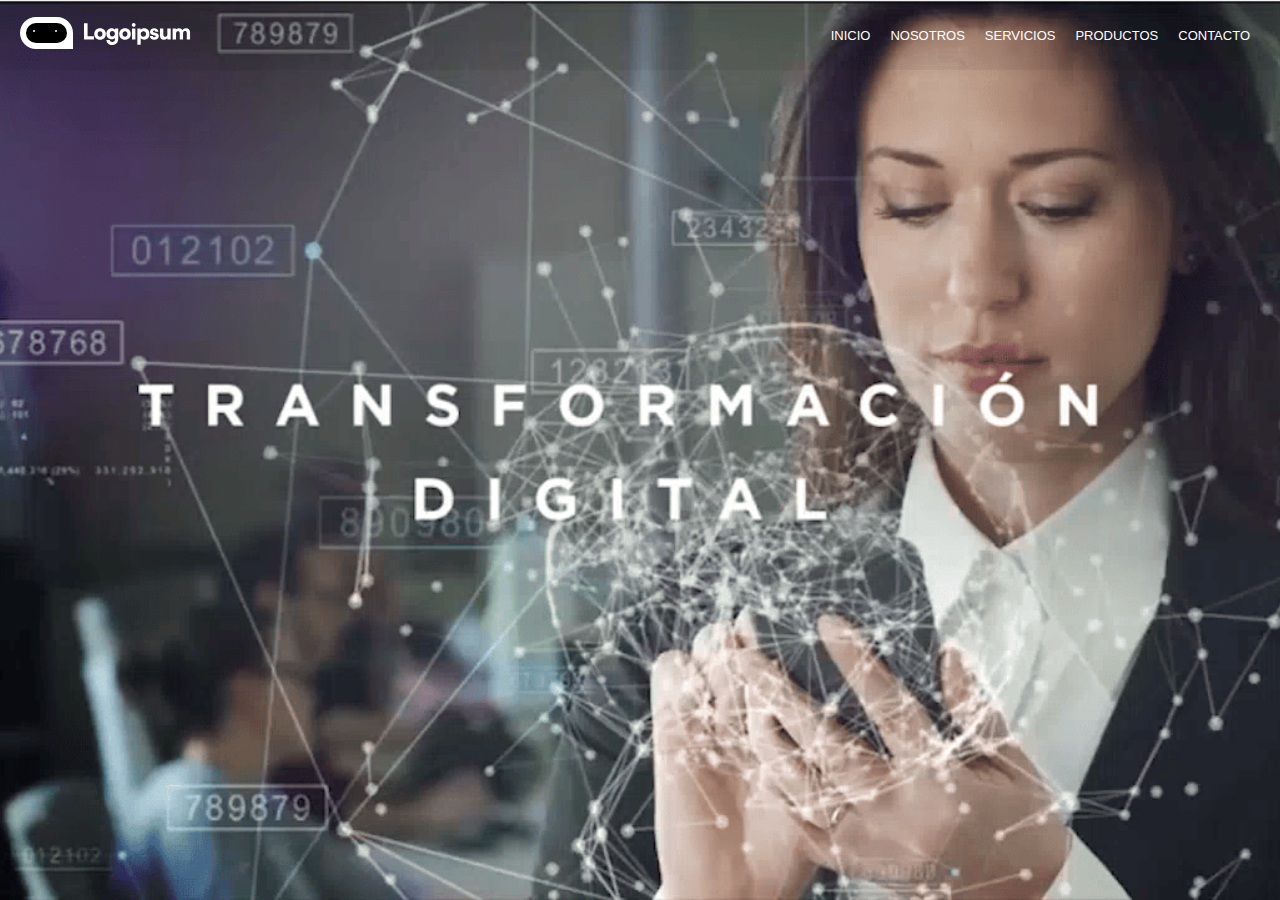
==== index2.html @ ca3cd796 "primer commit" ====
<!DOCTYPE html>
<html lang="en">
    <head>
        <meta charset="UTF-8">
        <meta http-equiv="X-UA-Compatible" content="IE=edge">
        <meta name="viewport" content="width=device-width, initial-scale=1.0">
        <link rel="stylesheet" href="./css/estilos.css">
        <title>Document</title>
    </head>
    <body>
        
        <header class="header" id="header">
            <div class="header__logo">
                <a href="./index.html"><img class="logo" src="./images/logoTestInfo.svg" alt="Infored Argentina">
                </a>
            </div>

            <input type="checkbox" id="check">
                <label for="check" class="checkbtn">
                    <img class="menu_hambur" src="./images/icons8-menú-redondeado-100.png" alt="menu">
                </label>
            
            <nav class="header__menu">
                             
                <ul class="menu__ul">
                    <li class="menu__titulo active"><a class="menu_color" href="./index.html">INICIO</a>
                    </li>
                    <li class="menu__titulo"><a class="menu_color"  href="./pages/nosotros.html">NOSOTROS</a>
                    </li>
                    <li class="menu__titulo"><a class="menu_color" href="./pages/servicios.html">SERVICIOS</a>
                    <li class="menu__titulo"><a class="menu_color" href="./pages/productos.html">PRODUCTOS</a>
                    </li>
                    <li class="menu__titulo"><a class="menu_color" href="./pages/contacto.html">CONTACTO</a>
                    </li>
    
                </ul>
                
            </nav>
        </header>
        <section>

        </section>
    </body>
</html>
---- css/estilos.css ----
*{
    font-family: sans-serif;
    box-sizing: border-box;
    margin: 0;
	padding: 0;
	border: 0;
}

#header{
    display: flex;
    background-color: rgba(0, 0, 0, 0.05);
    width: 100%;
    height: 70px;
    justify-content: space-between;
    align-items: center;
    z-index: 1000;
}

#check{
    display: none;
}

.checkbtn{
    display: none;
}

.menu_hambur{
    height: 40px;
}

.header__logo{
    padding-left: 20px;
    transition: all 0.3s;
}


.header__logo:hover{
    transform: scale(0.95);
}

.menu__ul{
    list-style: none;
    display: flex;
    padding-right: 20px;
    
}

.menu__ul .menu__titulo{
    transition: all 0.4s;
    height: 70px;

}


.menu__ul .menu__titulo:hover{
    background-color: rgba(255, 255, 255, 0.1);
}

.menu__ul .menu__titulo .menu_color{    
    
    display: block;
    padding: 28px 10px 30px 10px;
    text-decoration: none;
    color: white;
    font-size: small;
    
}

@media (max-width: 858px) {
    .checkbtn{
        display: block;
        cursor: pointer;
        padding-right: 20px;
    }

    .header__menu{
        position: absolute;
        background-color: rgba(0, 0,0, 0.8);
        width: 100%;
        height: 100vh;
        top: 70px;
        right: -100%;
        transition: all 0.4s;
    }

    .header__menu .menu__ul{
        
        display: flex;
        flex-direction: column;
        text-align: center;
    }

    .header__menu .menu__ul .menu__titulo{
        padding-top: 25px;
        padding-bottom: 25px;
    }

    .header__menu .menu__ul .menu__titulo:hover{
        cursor: pointer;

    }

    .menu__ul .menu__titulo .menu_color{
        padding: 0px;
        font-size: larger;
    }

    #check:checked ~ .header__menu{
        right: 0;

    }

}



@media (max-width: 480px) {
    .logo{
        width: 150px;
    }
    .menu_hambur{
        height: 35px;
    }
}



section{
    position: absolute;
    background: url(../images/posterVideo.PNG) no-repeat;
    background-size: cover;
    object-fit: cover;
    background-position: center center;
    height: 100vh;
    width: 100%;
    top: 0;
    z-index: -1000;
}
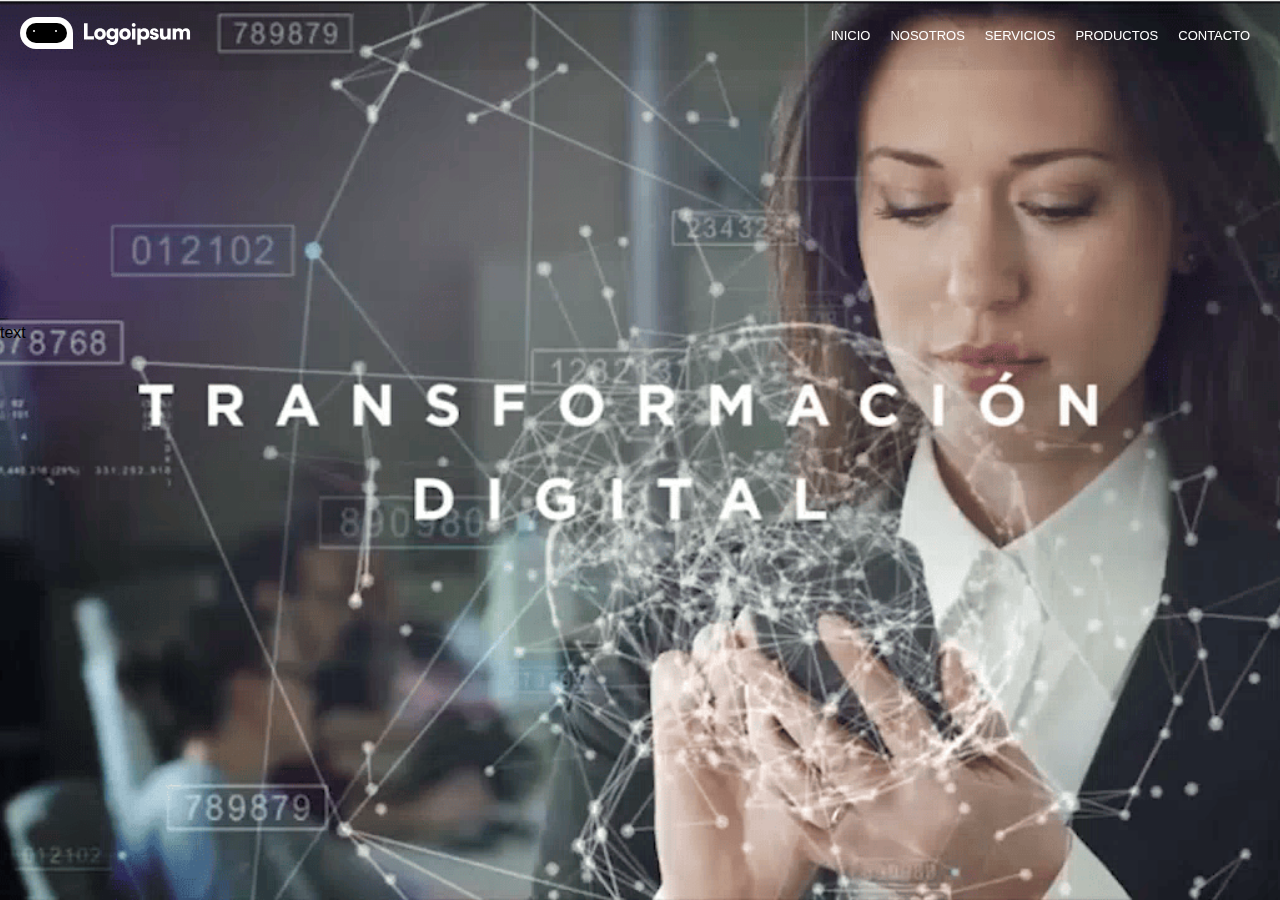
==== commit c6eaeb9f: "Cambio el navbar y video al 75% de pantalla a 480" ====
--- a/index2.html
+++ b/index2.html
@@ -40,5 +40,26 @@
         <section>
 
         </section>
+        <br>
+        <br>
+        <br>
+        <br>
+        <br>
+        <br>
+        <br>
+        <br>
+        <br>
+        <br>
+        <br>
+        <br>
+        <br>
+        <br>
+        <br>
+        <br>
+        <br>
+        <br>
+        <p>text</p>
+        
+         
     </body>
 </html>--- a/css/estilos.css
+++ b/css/estilos.css
@@ -6,7 +6,13 @@
 	border: 0;
 }
 
-#header{
+ol,ul,dl {
+  margin-top: 0;
+  margin-bottom: 0;
+}
+
+ .header{
+    position: fixed;
     display: flex;
     background-color: rgba(0, 0, 0, 0.05);
     width: 100%;
@@ -14,6 +20,7 @@
     justify-content: space-between;
     align-items: center;
     z-index: 1000;
+    transition: all 0.5s ease;
 }
 
 #check{
@@ -90,10 +97,10 @@
         text-align: center;
     }
 
-    .header__menu .menu__ul .menu__titulo{
+   /*  .header__menu .menu__ul .menu__titulo{
         padding-top: 25px;
         padding-bottom: 25px;
-    }
+    } */
 
     .header__menu .menu__ul .menu__titulo:hover{
         cursor: pointer;
@@ -101,8 +108,9 @@
     }
 
     .menu__ul .menu__titulo .menu_color{
-        padding: 0px;
+        padding-top: 30px;
         font-size: larger;
+        
     }
 
     #check:checked ~ .header__menu{
@@ -135,4 +143,12 @@
     width: 100%;
     top: 0;
     z-index: -1000;
+}
+
+
+.fondo{
+    position: absolute;
+    top: 1200px;
+    height: 400px;
+    background-color: blue;
 }